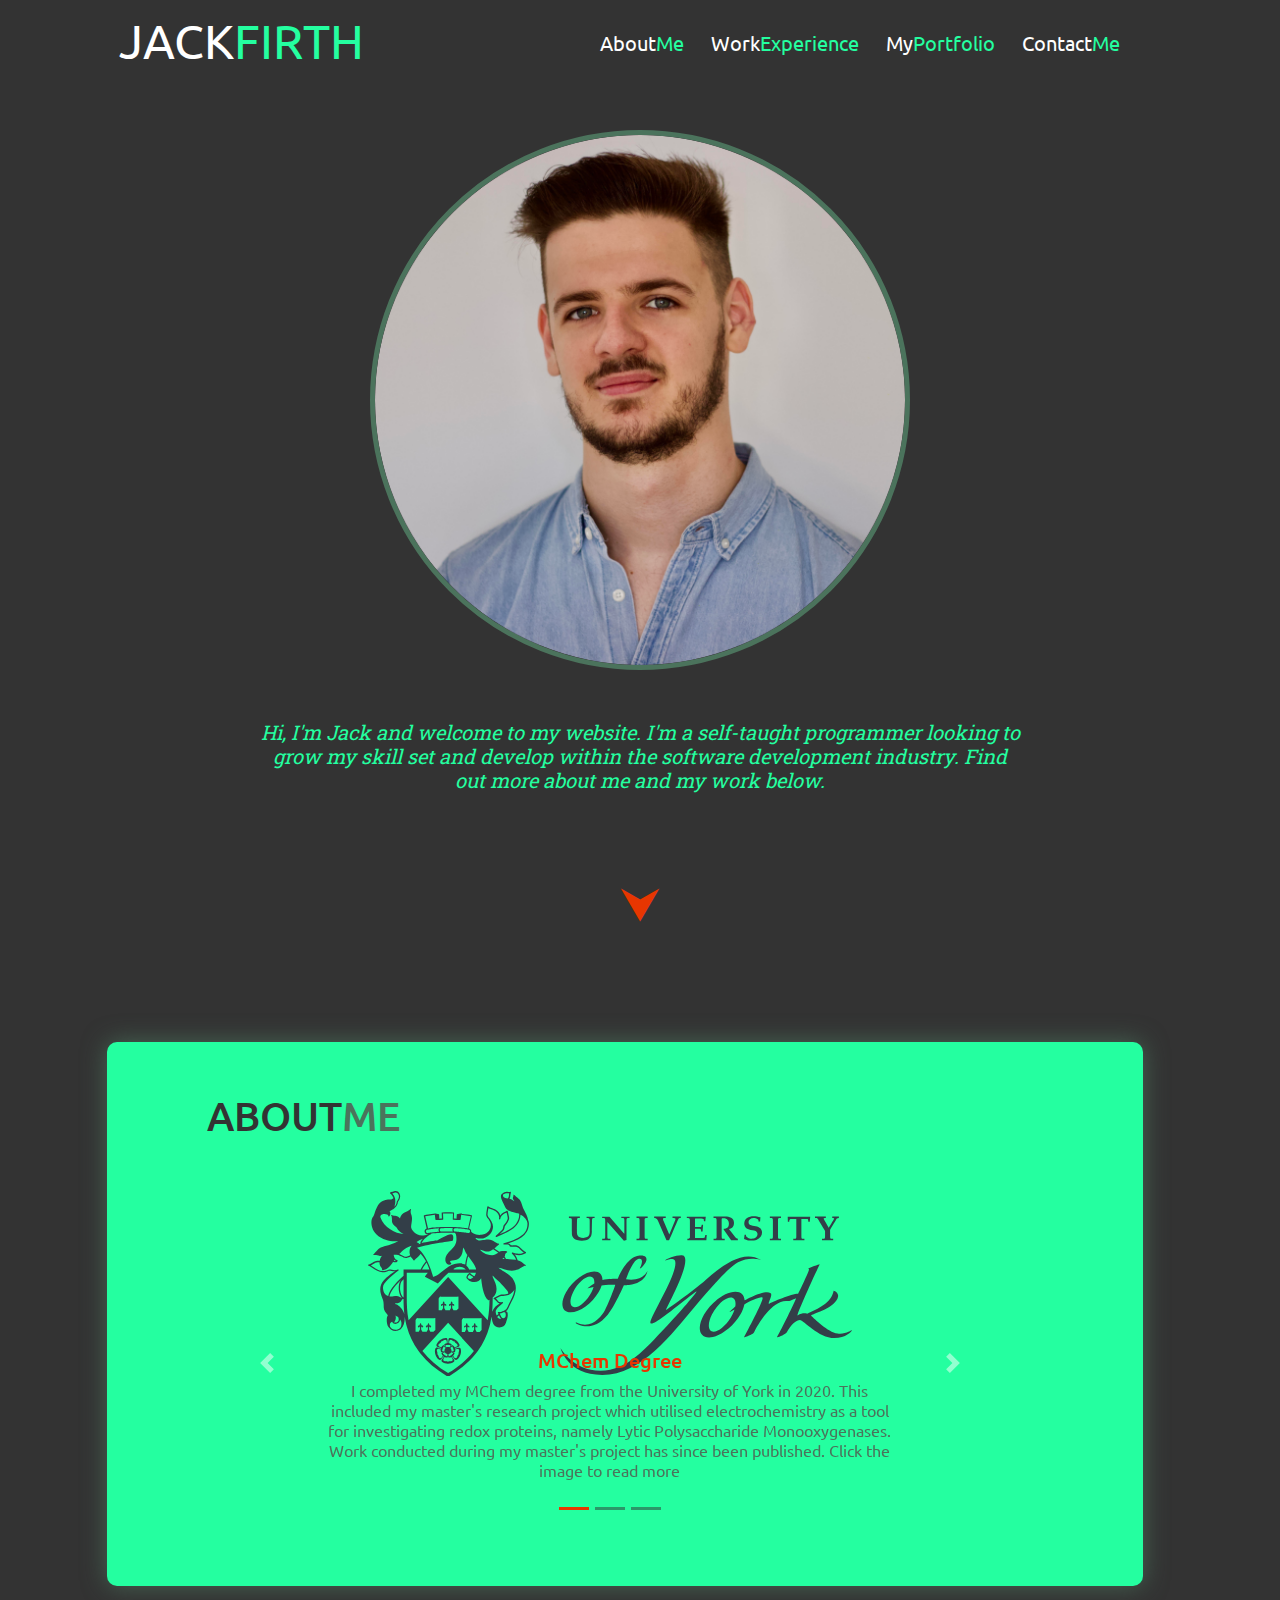
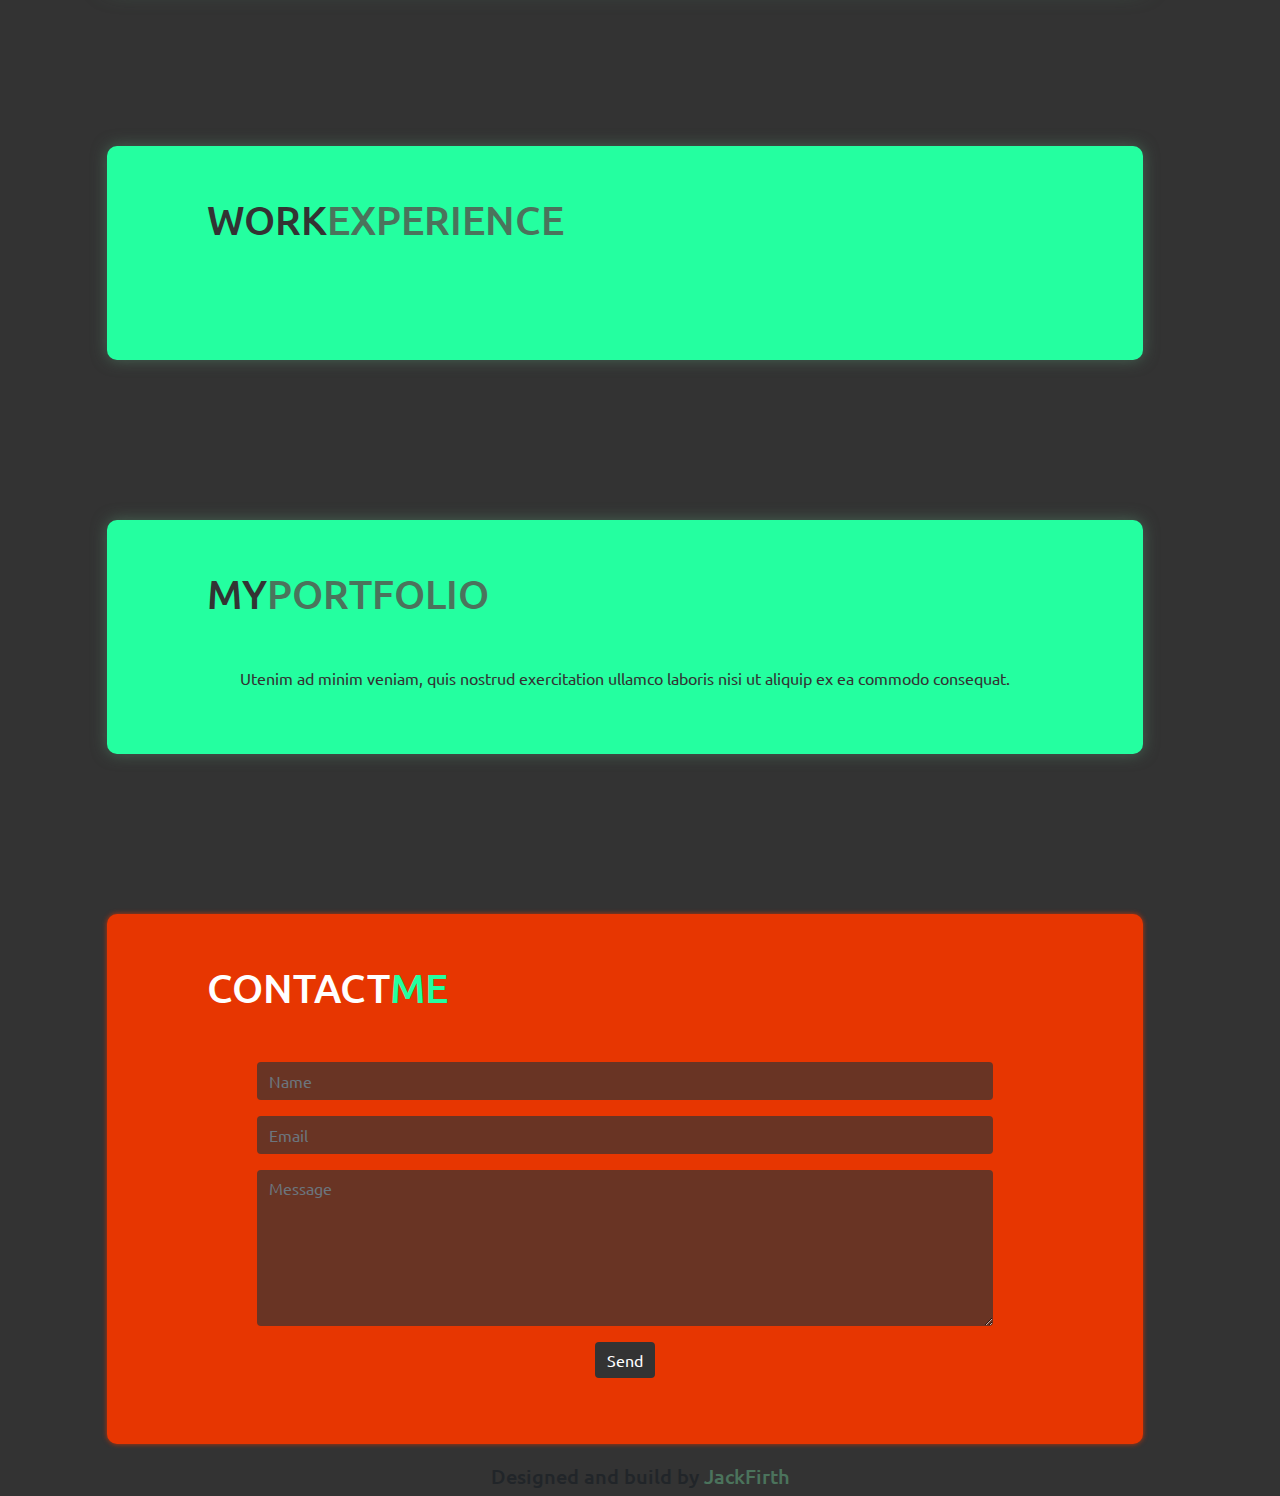
==== docs/index.html @ 5d98633c "php troubleshooting" ====
<!DOCTYPE html>
<html lang="en">
  
  <head>

  <style> 
    html {
      scroll-behavior: smooth;
    }
  </style>
    <meta charset="utf-8" />
    <meta name="viewport" content="width=device-width, initial-scale=1, shrink-to-fit=no" />
    <title>Jack Firth</title>
    <link rel="icon" type="image/png" href="assets/icon-16.png" >
    <link rel="apple-touch-icon" type="image/png" href="assets/icon-16.png" />
    <link rel="stylesheet" href="css/bootstrap-4.5.0-dist/css/bootstrap-grid.min.css" />
    <link rel="stylesheet" href="css/bootstrap-4.5.0-dist/css/bootstrap.min.css" />
    <link rel="stylesheet" href="css/main.css"/>
    <script type="text/javascript" src="js/main.js"></script>
  </head>

  <body>
    <header class="nav-header">
      <nav class=nav-container" id="navigation-bar">
        <div class="row">
          <div class="col-1"></div>
          <div class="col-2">
            <div class="brand">
              Jack<span class="rollover-stay">Firth</span>
            </div>
          </div>
          <div class="col-1"></div>
          <div class="col-7">
            <div class="nav-menu">
              <ul class="nav-menu-list" id=navbar-toggle>
                <li class="nav-item">
                  <a href="#aboutMe-section" class="nav-a"
                    >About<span class="rollover-stay">Me</span></a
                  >
                </li>
                <li class="nav-item">
                  <a href="#workExperience-section" class="nav-a"
                    >Work<span class="rollover-stay">Experience</span></a
                  >
                </li>
                <li class="nav-item">
                  <a href="#portfolio-section" class="nav-a"
                    >My<span class="rollover-stay">Portfolio</span></a
                  >
                </li>
                <li class="nav-item">
                  <a href="#contactMe-section" class="nav-a"
                    >Contact<span class="rollover-stay">Me</span></a
                  >
                </li>
                <li class="dropdownLink">
                  <a onclick="toggleDropDown()" href="#" class="dropdownLink-icon">&#9776;</a>
                </li>
              </ul>
            </div>
          </d>
          <div class="col-1"></div>
        </div>
      </nav>
    </header>

  <section class="welcome-container">          
    <div class="headshot-container">
      <img
        src="assets/Jack Headshot.png"
        alt="Headshot"
        class="headshot-img"
      />
      <p class="welcoming-message">
      Hi, I'm Jack and welcome to my website. I'm a self-taught programmer
      looking to grow my skill set and develop within the software
      development industry. Find out more about me and my work below.
      </p>
      <a href="#aboutMe-section" class="advance-arrow">&#11167</a>
    </div>
  </section>
  
  <section class="aboutMe-container" id="aboutMe-section">
    <div class="row">
      <div class="col-1"></div>
      <div class="col-10">
        <div class="aboutMe-wrapper">
          <h1 class="wrapper-title">About<span class="tealwrapper-title-formatting">Me</span></h1> 
          <div class="row">
            <div class="col-sm-12">
              <div id="aboutMe-carousel" class="carousel slide" data-ride="carousel">
                <ol class="carousel-indicators">
                  <li data-target="#aboutMe-carousel" data-slide-to="0" class="active"></li>
                  <li data-target="#aboutMe-carousel" data-slide-to="1"></li>
                  <li data-target="#aboutMe-carousel" data-slide-to="2"></li>
                </ol>
                <div class="carousel-inner">
                  <div class="carousel-item active">
                    <a href="#MChem-modal" role="button" data-toggle="modal"><img class="d-block w-100" src="assets/UOYLogo.svg" alt="First slide"></a>
                    <div class="carousel-caption">
                      <h5>MChem Degree</h5>
                      <p>I completed my MChem degree from the University of York in 2020. This included my master's research project which utilised electrochemistry as a tool for investigating redox proteins, namely Lytic Polysaccharide Monooxygenases. Work conducted during my master's project has since been published. Click the image to read more</p>
                    </div>
                  </div>
                  <div class="carousel-item">
                    <img class="d-block w-100" src="assets/UOYLogo.svg" alt="Second slide">
                  </div>
                  <div class="carousel-item">
                    <img class="d-block w-100" src="assets/UOYLogo.svg" alt="Third slide">
                  </div>
                </div>
                <a class="carousel-control-prev" href="#aboutMe-carousel" role="button" data-slide="prev">
                  <span class="carousel-control-prev-icon" aria-hidden="true"></span>
                  <span class="sr-only">Previous</span>
                </a>
                <a class="carousel-control-next" href="#aboutMe-carousel" role="button" data-slide="next">
                  <span class="carousel-control-next-icon" aria-hidden="true"></span>
                  <span class="sr-only">Next</span>
                </a>  
              </div>
            </div>
          </div>
        </div>
      </div>   
      <div class="col-1"></div>
    </div>
    
<!-- Modals -->
    <div id="MChem-modal" class="modal fade bd-modal-lg MChem-modal" tabindex="-1" role="dialog" aria-labelledby="MChem-modal-label" aria-hidden="true">
      <div class="modal-dialog modal-lg">
        <div class="modal-content">
          <div class="modal-header">
            <h5 class="modal-title" id="contentLabel">My MChem Degree</h5>
            <button type="button" class="close" data-dismiss="modal" aria-label="Close">
          <span aria-hidden="true">&times;</span>
        </button>
          </div>
          <div class="modal-body">
            <div class="container-fluid">
              <div class="row">
                <div class="col-sm-12">
                  <h1> test </h1>
                </div>
              </div>
            </div>
          </div>
          <div class="modal-footer">
            <button type="button" class="btn btn-secondary" data-dismiss="modal">Close</button>
          </div>
        </div>
      </div>
    </div>
  

  </section>
  
  <section class="workExperience-container" id="workExperience-section">
    <div class="row">
      <div class="col-1"></div>
        <div class="col-10">
          <div class="workExperience-wrapper">
            <h1 class="wrapper-title">Work<span class="tealwrapper-title-formatting">Experience</span></h1>    
            <div class="experience-timeline-wrapper">
              <div class="timeline-wrapper">
                <div class="events">
                  <ol>
                    <li></li>
                  </ol>
                  <span class="timeline" aria-hidden="true"></span>
                </div>
              </div>
              <div class="content-wrapper">

              </div>
            </div>
          </div>
        </div>
      <div class="col-1"></div>
    </div>
  </section>

  <section class="portfolio-container" id="portfolio-section">
    <div class="row">
      <div class="col-1"></div>
        <div class="col-10">
          <div class="portfolio-wrapper">
            <h1 class="wrapper-title">My<span class="tealwrapper-title-formatting">Portfolio</span></h1>    
            <p>Utenim ad minim veniam, quis nostrud exercitation ullamco laboris nisi ut aliquip ex ea commodo consequat.</p>
          </div>
        </div>
      <div class="col-1"></div>
    </div>
  </section>

  <section class="contactMe-container" id="contactMe-section">
    <div class="row">
      <div class="col-1"></div>
        <div class="col-10">
          <div class="contactMe-wrapper">
            <h1 class="wrapper-title">Contact<span class="orangewrapper-title-formatting">Me</span></h1>    
            <form class="contactMe-form" action="contact-form-handler.php" method="POST">
              <div class="form-group">
                <input type="text" class="form-control" name="contactForm-name" id="contactForm-name" placeholder="Name" max-length="100" required>
              </div>
              <div class="form-group">
                <input type="email" class="form-control" name="contactForm-email" id="contactForm-email" placeholder="Email" max-length="150" required>
              </div>
              <div class="form-group">
                <textarea class="form-control" name="contactForm-message" id="contactForm-message" rows="6" placeholder="Message" max-length="6000" required></textarea>
              </div>
              <div class="form-group">
                <button type="submit" name="submit" class="btn btn-primary">Send</button>
              </div>
            </form>
          </>
        </div>
      <div class="col-1"></div>
    </div>
  </section>
  
  <script
    src="https://code.jquery.com/jquery-3.5.1.slim.min.js"
    integrity="sha384-DfXdz2htPH0lsSSs5nCTpuj/zy4C+OGpamoFVy38MVBnE+IbbVYUew+OrCXaRkfj"
    crossorigin="anonymous"
  ></script>
  <script
    src="https://cdn.jsdelivr.net/npm/popper.js@1.16.0/dist/umd/popper.min.js"
    integrity="sha384-Q6E9RHvbIyZFJoft+2mJbHaEWldlvI9IOYy5n3zV9zzTtmI3UksdQRVvoxMfooAo"
    crossorigin="anonymous"
  ></script>
  <script src="css/bootstrap-4.5.0-dist/js/bootstrap.min.js"></script>
</body>

<footer class="main-footer">
  <h5>Designed and build by <a href="#">JackFirth</a></h5>
</footer>

</html>
---- docs/css/main.css ----
@import url("https://fonts.googleapis.com/css2?family=Roboto+Slab&display=swap");
@import url("https://fonts.googleapis.com/css2?family=Ubuntu&display=swap");
body {
  background-color: #333333;
  font-family: "Ubuntu", sans-serif;
  line-height: 1.25; }

footer {
  background-color: #333333; }

.row {
  display: flex;
  width: 100%;
  flex-wrap: wrap;
  align-items: center; }

.row::after {
  display: table;
  clear: both; }

.col-1 {
  width: 8.33%; }

.col-2 {
  width: 16.66%; }

.col-3 {
  width: 25%; }

.col-4 {
  width: 33.33%; }

.col-5 {
  width: 41.66%; }

.col-6 {
  width: 50%; }

.col-7 {
  width: 58.33%; }

.col-8 {
  width: 66.66%; }

.col-9 {
  width: 75%; }

.col-10 {
  width: 83.33%; }

.col-11 {
  width: 91.66%; }

.col-12 {
  width: 100%; }

* {
  box-sizing: border-box; }

.nav-container {
  padding-top: 15px;
  padding-left: 15px;
  padding-right: 15px;
  margin-left: auto;
  margin-right: auto;
  display: block; }

.welcome-container {
  max-height: 100%;
  max-width: 100%;
  display: flex;
  justify-content: center;
  padding: 50px 0;
  background-color: #333333;
  color: #24ffa0; }
  .welcome-container .headshot-container {
    padding-top: 10px;
    text-align: center;
    width: 90%;
    max-width: 760px; }
    .welcome-container .headshot-container .welcoming-container {
      max-width: 760px; }

.aboutMe-container {
  margin-top: 20px;
  padding-top: 40px; }

.workExperience-container {
  margin-top: 20px;
  padding-top: 40px; }

.portfolio-container {
  margin-top: 20px;
  padding-top: 40px; }

.contactMe-container {
  margin-top: 20px;
  padding-top: 40px; }

.tealwrapper-title-formatting {
  color: #4b735c; }

.orangewrapper-title-formatting {
  color: #24ffa0; }

h1.wrapper-title {
  text-transform: uppercase;
  text-align: left;
  margin-bottom: 50px;
  max-width: 50%; }

.aboutMe-wrapper {
  background-color: #24ffa0;
  color: #333333;
  border-radius: 10px;
  box-shadow: rgba(75, 115, 92, 0.8) 0 0 25px;
  padding: 50px 100px;
  display: flex;
  flex-direction: column;
  text-align: center; }

.workExperience-wrapper {
  background-color: #24ffa0;
  color: #333333;
  border-radius: 10px;
  box-shadow: rgba(75, 115, 92, 0.8) 0 0 15px;
  margin-top: 100px;
  padding: 50px 100px;
  display: flex;
  flex-direction: column;
  text-align: center; }

.portfolio-wrapper {
  background-color: #24ffa0;
  color: #333333;
  border-radius: 10px;
  box-shadow: rgba(75, 115, 92, 0.8) 0 0 15px;
  margin-top: 100px;
  padding: 50px 100px;
  display: flex;
  flex-direction: column;
  text-align: center; }

.contactMe-wrapper {
  background-color: #e73601;
  color: #ffffff;
  border-radius: 10px;
  box-shadow: rgba(231, 54, 1, 0.8) 0 0 5px;
  margin-top: 100px;
  padding: 50px 100px;
  display: flex;
  flex-direction: column;
  text-align: center; }

.nav-header {
  padding: 10px 15px 0;
  background-color: #333333;
  width: 100%; }
  .nav-header .container {
    padding: none;
    margin-left: auto;
    margin-right: auto; }

.brand {
  float: left;
  color: #ffffff;
  font-size: 3rem;
  text-transform: uppercase;
  font: "Ubuntu", sans-serif; }
  .brand .rollover-stay {
    color: #24ffa0; }

.nav-menu {
  float: right;
  margin: 5px 0 0; }
  .nav-menu .nav-menu-list {
    font-size: 1.25rem;
    font: 1rem;
    margin: 0;
    padding: 0;
    list-style: none; }
    .nav-menu .nav-menu-list .nav-item {
      display: inline-block;
      margin: 0;
      vertical-align: top; }
      .nav-menu .nav-menu-list .nav-item .nav-a {
        display: block;
        padding: 5px 10px;
        text-decoration: none;
        color: #ffffff;
        border: 1px solid transparent; }
        .nav-menu .nav-menu-list .nav-item .nav-a:hover {
          color: #e73601; }
        @media screen and (max-width: 1168px) {
          .nav-menu .nav-menu-list .nav-item .nav-a {
            display: none; } }
      .nav-menu .nav-menu-list .nav-item .rollover-stay {
        color: #24ffa0; }
    .nav-menu .nav-menu-list .dropdownLink {
      display: none;
      text-decoration: none; }
      @media screen and (max-width: 1168px) {
        .nav-menu .nav-menu-list .dropdownLink {
          display: inline-block;
          font-size: 2rem;
          text-decoration: none; }
          .nav-menu .nav-menu-list .dropdownLink a {
            color: #ffffff; }
            .nav-menu .nav-menu-list .dropdownLink a:hover {
              color: #e73601;
              text-decoration: none; } }

.headshot-img {
  border-radius: 50%;
  border: 5px solid #4b735c;
  max-width: 540px;
  width: 90%;
  margin-bottom: 50px; }
  .headshot-img:hover {
    border: 5px solid #e73601; }

.welcoming-message {
  font-family: "Roboto Slab", serif;
  font-size: 1.25rem;
  font-style: italic;
  line-height: 1.5rem;
  margin-bottom: 5rem; }
  .welcoming-message:hover {
    transition: 0.5s, ease-in-out; }

.advance-arrow {
  color: #e73601;
  font-size: 3rem;
  text-decoration: none; }
  .advance-arrow:hover {
    color: #24ffa0;
    text-decoration: none; }

.aboutMe-carousel {
  margin: 50px; }

.w-100 {
  width: 60% !important;
  display: inline-block !important;
  padding-bottom: 10rem; }

.carousel-caption {
  color: #4b735c; }
  .carousel-caption h5 {
    color: #e73601; }

.carousel-indicators li {
  background-color: #333333; }
.carousel-indicators .active {
  background-color: #e73601; }

.modal-content {
  background-color: rgba(36, 255, 160, 0.9); }

.modal-header {
  border-bottom: 1px solid #4b735c; }

.modal-footer {
  border-top: 1px solid #4b735c; }

.btn-secondary {
  background-color: #333333; }
  .btn-secondary:hover {
    color: #e73601; }

.btn {
  transition: none; }
  .btn:hover {
    transition: none; }

.timeline-wrapper .events {
  width: 2160px;
  transform: translateX(-20px); }

.timeline {
  position: absolute;
  height: 10%;
  width: 70%;
  background-color: #4b735c;
  left: 0;
  top: 0;
  z-index: 1;
  transform: scaleX(0.95489); }

ol {
  list-style: none; }

.contactMe-form {
  padding: 0 50px; }
  .contactMe-form .form-group {
    border-radius: 5px; }
    .contactMe-form .form-group .form-control {
      background-color: rgba(51, 51, 51, 0.7);
      color: #ffffff;
      border: none;
      font-family: "Ubuntu", sans-serif; }

.btn-primary {
  background-color: #333333;
  color: #ffffff;
  border: none; }
  .btn-primary:hover {
    color: #e73601;
    background-color: #333333; }

.main-footer {
  margin-top: 20px;
  text-align: center; }
  .main-footer a {
    text-decoration: none;
    color: #4b735c; }

/*# sourceMappingURL=main.css.map */
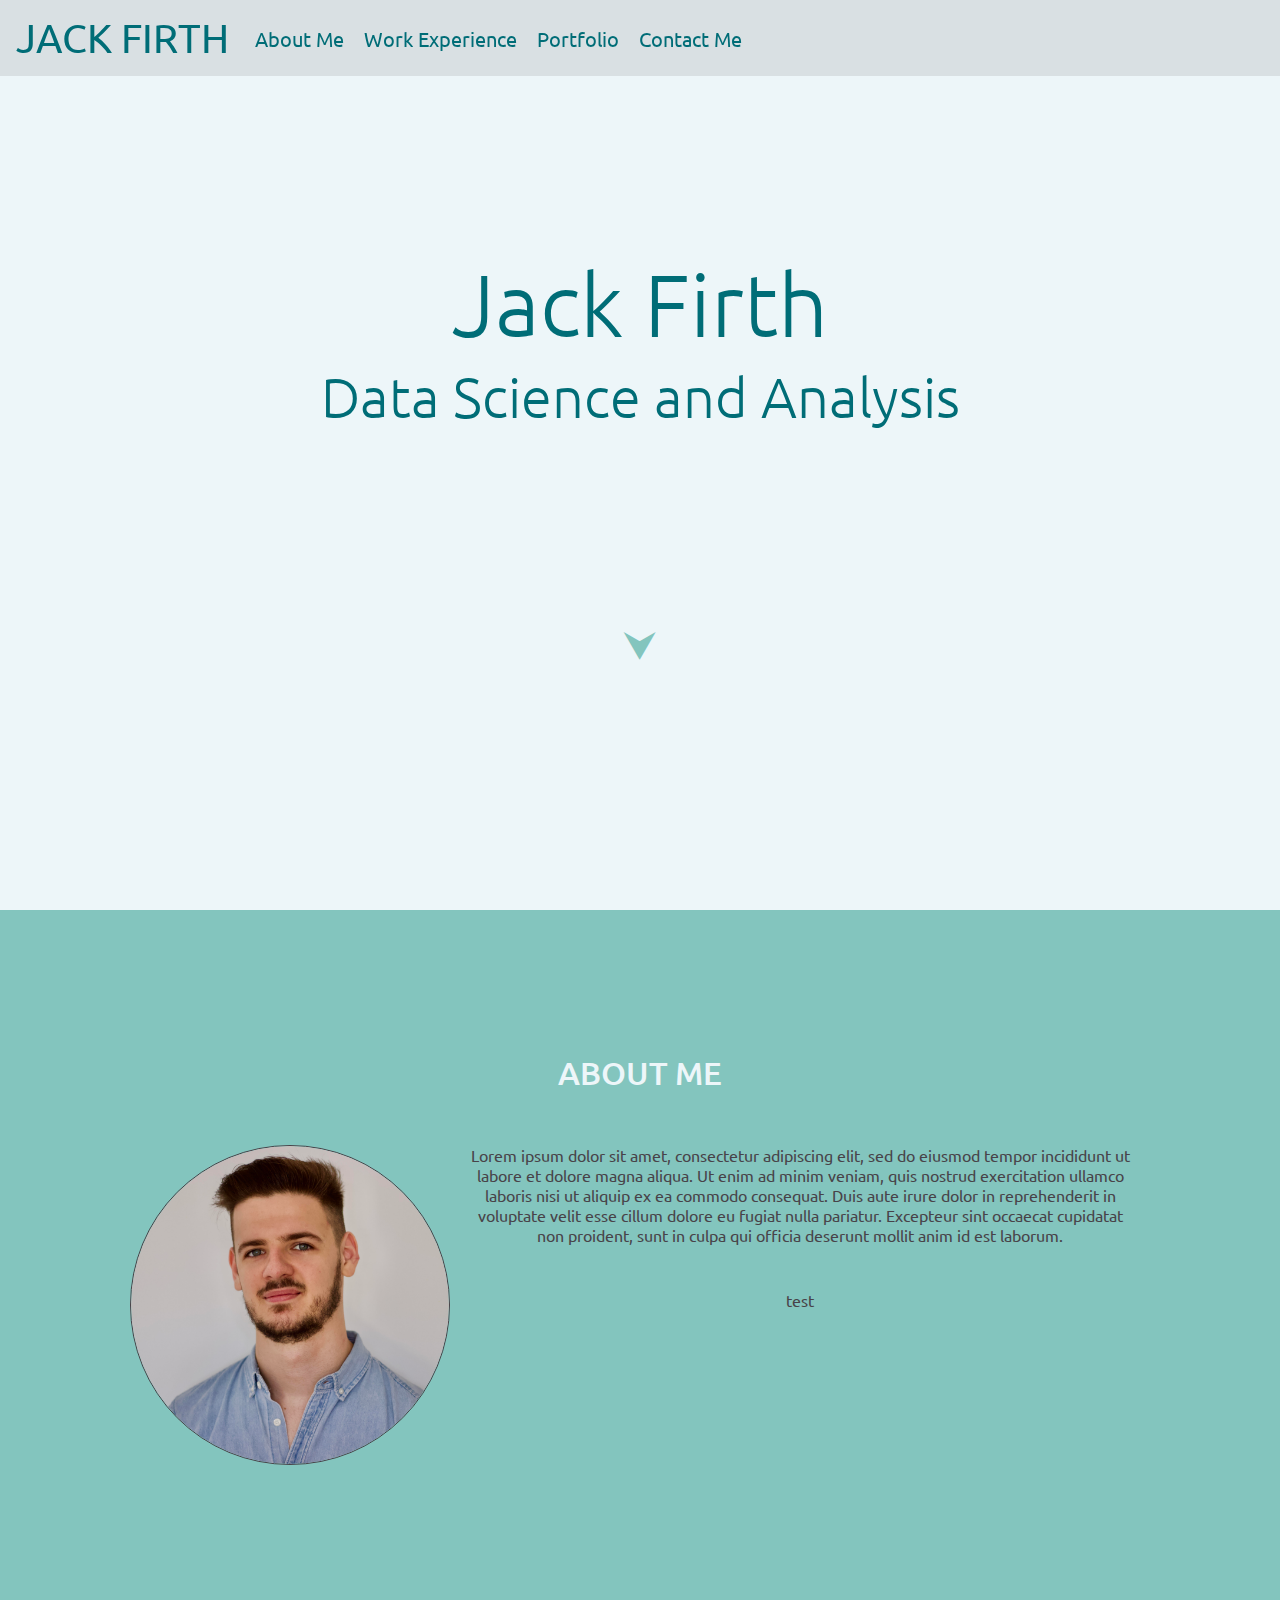
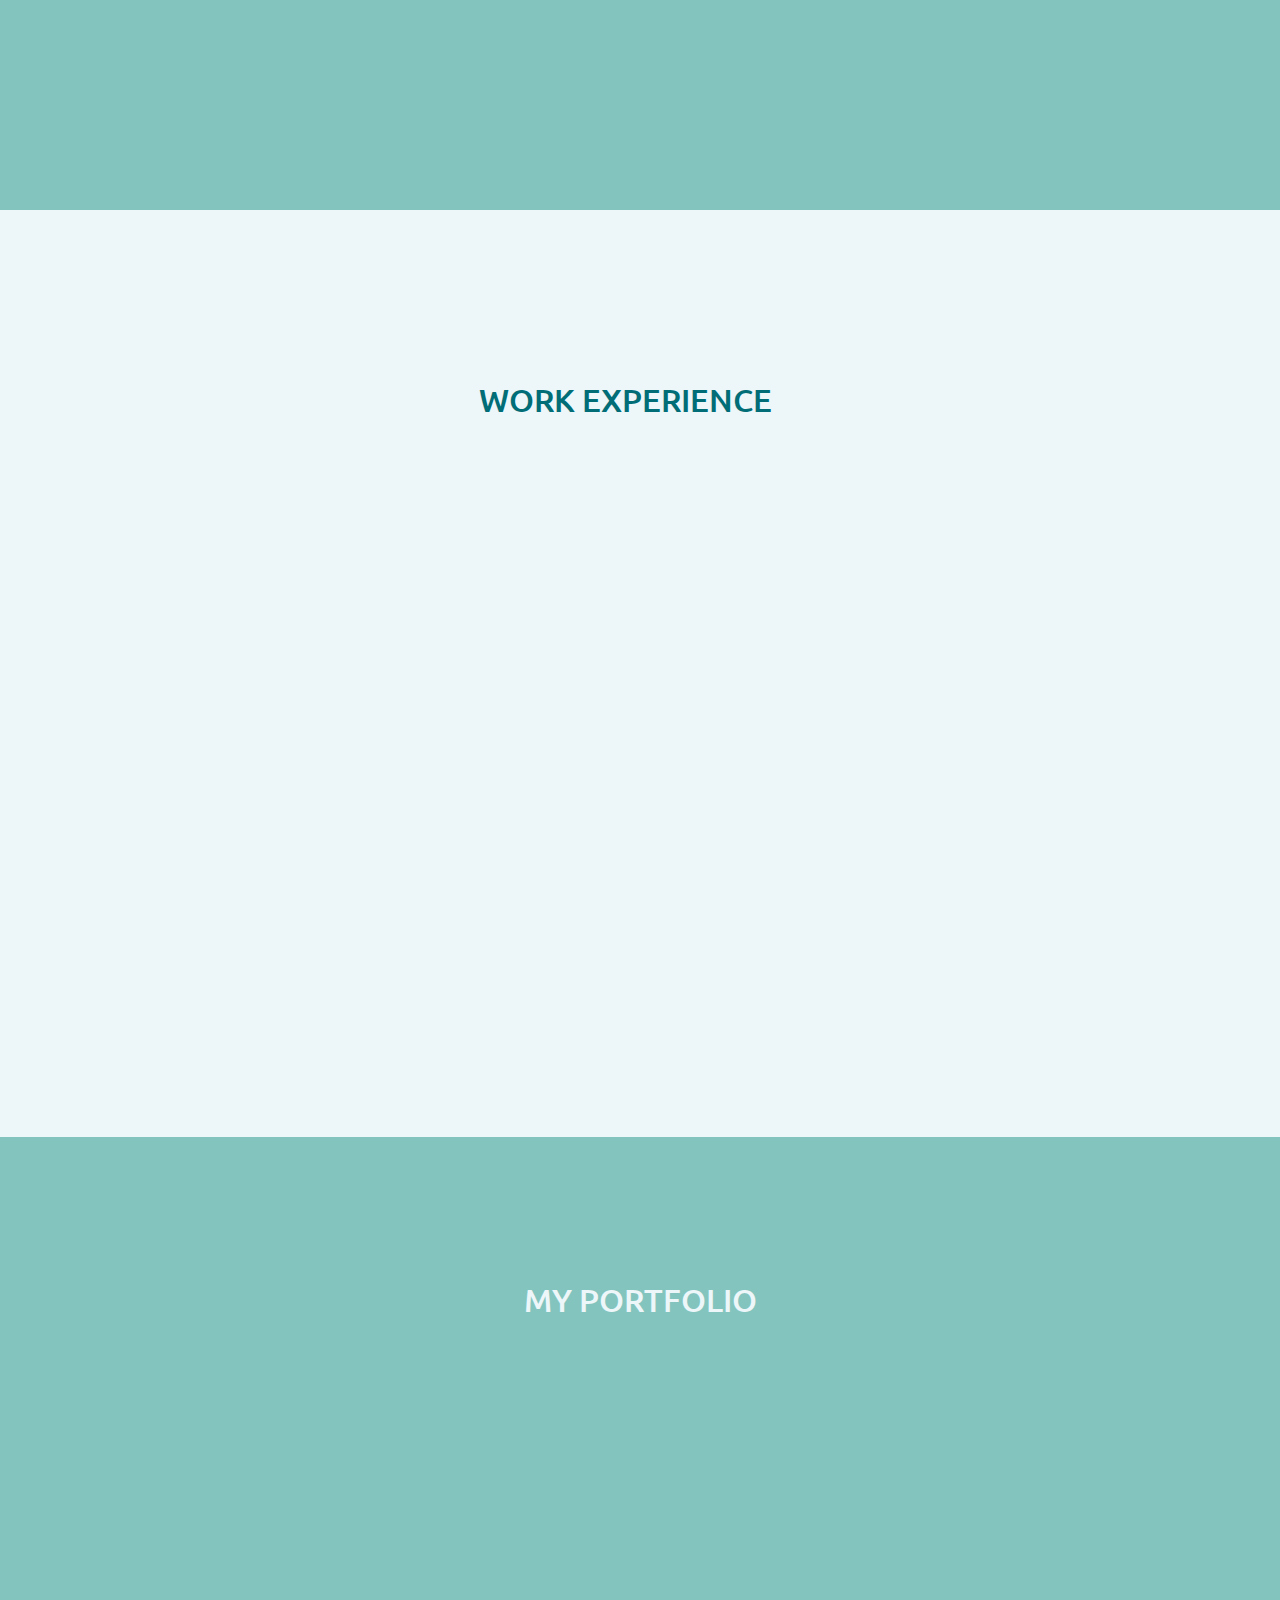
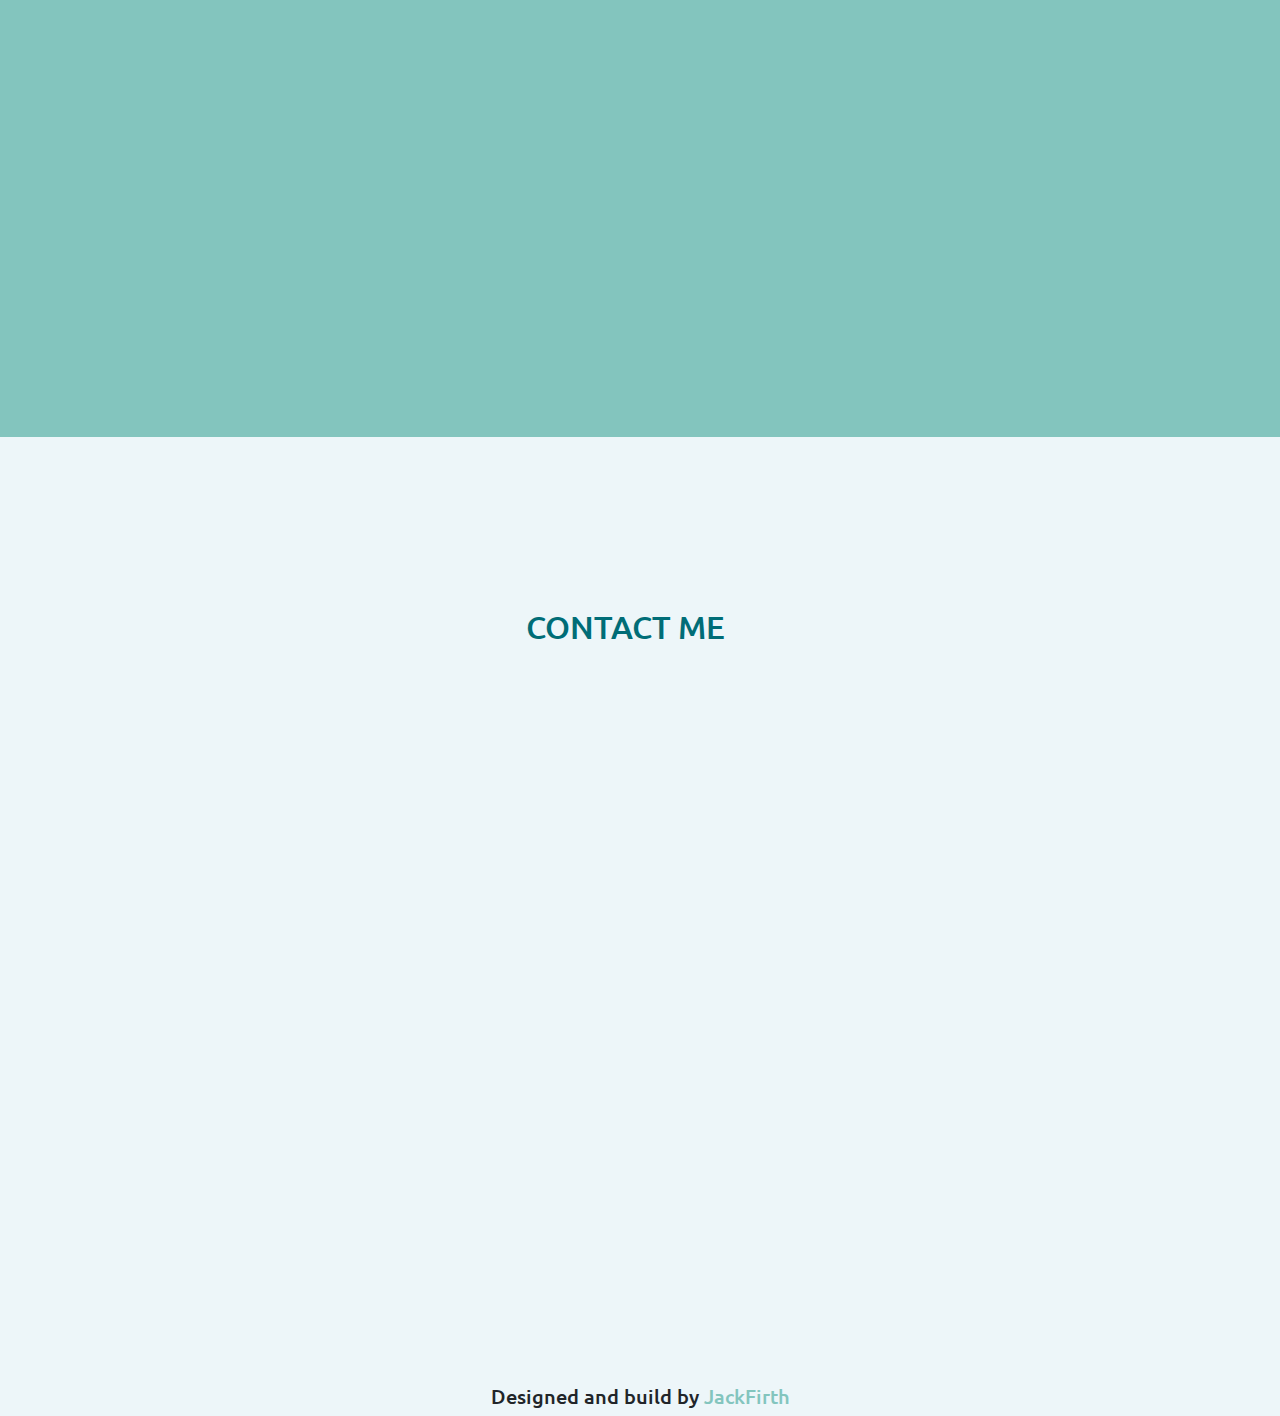
==== commit e1fe8999: "refactoring" ====
--- a/docs/index.html
+++ b/docs/index.html
@@ -1,233 +1,180 @@
 <!DOCTYPE html>
 <html lang="en">
-  
-  <head>
 
-  <style> 
+<head>
+
+  <style>
     html {
       scroll-behavior: smooth;
     }
   </style>
-    <meta charset="utf-8" />
-    <meta name="viewport" content="width=device-width, initial-scale=1, shrink-to-fit=no" />
-    <title>Jack Firth</title>
-    <link rel="icon" type="image/png" href="assets/icon-16.png" >
-    <link rel="apple-touch-icon" type="image/png" href="assets/icon-16.png" />
-    <link rel="stylesheet" href="css/bootstrap-4.5.0-dist/css/bootstrap-grid.min.css" />
-    <link rel="stylesheet" href="css/bootstrap-4.5.0-dist/css/bootstrap.min.css" />
-    <link rel="stylesheet" href="css/main.css"/>
-    <script type="text/javascript" src="js/main.js"></script>
-  </head>
+  <meta charset="utf-8" />
+  <meta name="viewport" content="width=device-width, initial-scale=1, shrink-to-fit=no" />
+  <title>Jack Firth</title>
+  <link rel="icon" type="image/png" href="assets/icon-16.png">
+  <link rel="apple-touch-icon" type="image/png" href="assets/icon-16.png" />
+  <link rel="stylesheet" href="css/bootstrap-4.5.0-dist/css/bootstrap-grid.min.css" />
+  <link rel="stylesheet" href="css/bootstrap-4.5.0-dist/css/bootstrap.min.css" />
+  <link rel="stylesheet" href="sass/main.css" />
+  <script type="text/javascript" src="js/main.js"></script>
+</head>
 
-  <body>
-    <header class="nav-header">
-      <nav class=nav-container" id="navigation-bar">
-        <div class="row">
-          <div class="col-1"></div>
-          <div class="col-2">
-            <div class="brand">
-              Jack<span class="rollover-stay">Firth</span>
+<body>
+  <header class="nav-header">
+    <nav class="navbar fixed-top navbar-expand-lg navbar-light">
+      <a class="navbar-brand" href="#">Jack Firth</a>
+      <button class="navbar-toggler" type="button" data-toggle="collapse" data-target="#navbarNavAltMarkup"
+        aria-controls="navbarNavAltMarkup" aria-expanded="false" aria-label="Toggle navigation">
+        <span class="navbar-toggler-icon"></span>
+      </button>
+      <div class="collapse navbar-collapse" id="navbarNavAltMarkup">
+        <div class="nav-cont">
+          <div class="navbar-nav">
+            <a class="nav-link" href="#aboutMe-section">About Me</a>
+            <a class="nav-link" href="#workExperience-section">Work Experience</a>
+            <a class="nav-link" href="#portfolio-section">Portfolio</a>
+            <a class="nav-link" href="#contactMe-section">Contact Me</a>
+          </div>
+        </div>
+      </div>
+    </nav>
+  </header>
+  <div class="container-fluid">
+    <section class="container welcome-container">
+      <h1 class="display-2">Jack Firth</h1>
+      <h2 class="display-4">Data Science and Analysis</h2>
+      <a href="#aboutMe-section" class="advance-arrow">&#11167</a>
+    </section>
+  </div>
+  <div class="bluesection">
+    <section class="container container-fluid blue-section-container" id="aboutMe-section">
+      <div class="row">
+        <div class="col-12">
+          <div class="blue-section-wrapper">
+            <div class="row">
+              <div class="col-12">
+                <div class="title-wrapper">
+                  <h1 class="wrapper-title">About Me</h1>
+                </div>
+              </div>
             </div>
-          </div>
-          <div class="col-1"></div>
-          <div class="col-7">
-            <div class="nav-menu">
-              <ul class="nav-menu-list" id=navbar-toggle>
-                <li class="nav-item">
-                  <a href="#aboutMe-section" class="nav-a"
-                    >About<span class="rollover-stay">Me</span></a
-                  >
-                </li>
-                <li class="nav-item">
-                  <a href="#workExperience-section" class="nav-a"
-                    >Work<span class="rollover-stay">Experience</span></a
-                  >
-                </li>
-                <li class="nav-item">
-                  <a href="#portfolio-section" class="nav-a"
-                    >My<span class="rollover-stay">Portfolio</span></a
-                  >
-                </li>
-                <li class="nav-item">
-                  <a href="#contactMe-section" class="nav-a"
-                    >Contact<span class="rollover-stay">Me</span></a
-                  >
-                </li>
-                <li class="dropdownLink">
-                  <a onclick="toggleDropDown()" href="#" class="dropdownLink-icon">&#9776;</a>
-                </li>
-              </ul>
-            </div>
-          </d>
-          <div class="col-1"></div>
-        </div>
-      </nav>
-    </header>
+            <div class="row">
+              <div class="col-sm">
+                <div class="about-me-wrapper about-me">
+                  <div class="col-lg-4">
+                    <img src="assets/Jack Headshot.png" class="img-fluid headshot" alt="Jack Firth">
+                  </div>
 
-  <section class="welcome-container">          
-    <div class="headshot-container">
-      <img
-        src="assets/Jack Headshot.png"
-        alt="Headshot"
-        class="headshot-img"
-      />
-      <p class="welcoming-message">
-      Hi, I'm Jack and welcome to my website. I'm a self-taught programmer
-      looking to grow my skill set and develop within the software
-      development industry. Find out more about me and my work below.
-      </p>
-      <a href="#aboutMe-section" class="advance-arrow">&#11167</a>
-    </div>
-  </section>
-  
-  <section class="aboutMe-container" id="aboutMe-section">
-    <div class="row">
-      <div class="col-1"></div>
-      <div class="col-10">
-        <div class="aboutMe-wrapper">
-          <h1 class="wrapper-title">About<span class="tealwrapper-title-formatting">Me</span></h1> 
-          <div class="row">
-            <div class="col-sm-12">
-              <div id="aboutMe-carousel" class="carousel slide" data-ride="carousel">
-                <ol class="carousel-indicators">
-                  <li data-target="#aboutMe-carousel" data-slide-to="0" class="active"></li>
-                  <li data-target="#aboutMe-carousel" data-slide-to="1"></li>
-                  <li data-target="#aboutMe-carousel" data-slide-to="2"></li>
-                </ol>
-                <div class="carousel-inner">
-                  <div class="carousel-item active">
-                    <a href="#MChem-modal" role="button" data-toggle="modal"><img class="d-block w-100" src="assets/UOYLogo.svg" alt="First slide"></a>
-                    <div class="carousel-caption">
-                      <h5>MChem Degree</h5>
-                      <p>I completed my MChem degree from the University of York in 2020. This included my master's research project which utilised electrochemistry as a tool for investigating redox proteins, namely Lytic Polysaccharide Monooxygenases. Work conducted during my master's project has since been published. Click the image to read more</p>
+                  <div class="col-lg-8" id="about">
+                    <div class="row">
+                      <div class="about-me">
+                        <span class="text-center ">
+                          Lorem ipsum dolor sit amet, consectetur adipiscing elit, sed
+                          do eiusmod tempor incididunt ut labore et dolore magna aliqua.
+                          Ut enim ad minim veniam, quis nostrud exercitation ullamco
+                          laboris nisi ut aliquip ex ea commodo consequat. Duis aute
+                          irure dolor in reprehenderit in voluptate velit esse cillum
+                          dolore eu fugiat nulla pariatur. Excepteur sint occaecat
+                          cupidatat non proident, sunt in culpa qui officia deserunt
+                          mollit anim id est laborum.
+                        </span>
+                      </div>
+                    </div>
+                    <div class="row">
+                      <div class="col-12">
+                        <div class="socials-wrapper">
+                          test
+                        </div>
+                      </div>
                     </div>
                   </div>
-                  <div class="carousel-item">
-                    <img class="d-block w-100" src="assets/UOYLogo.svg" alt="Second slide">
-                  </div>
-                  <div class="carousel-item">
-                    <img class="d-block w-100" src="assets/UOYLogo.svg" alt="Third slide">
-                  </div>
                 </div>
-                <a class="carousel-control-prev" href="#aboutMe-carousel" role="button" data-slide="prev">
-                  <span class="carousel-control-prev-icon" aria-hidden="true"></span>
-                  <span class="sr-only">Previous</span>
-                </a>
-                <a class="carousel-control-next" href="#aboutMe-carousel" role="button" data-slide="next">
-                  <span class="carousel-control-next-icon" aria-hidden="true"></span>
-                  <span class="sr-only">Next</span>
-                </a>  
               </div>
             </div>
           </div>
         </div>
-      </div>   
-      <div class="col-1"></div>
-    </div>
-    
-<!-- Modals -->
-    <div id="MChem-modal" class="modal fade bd-modal-lg MChem-modal" tabindex="-1" role="dialog" aria-labelledby="MChem-modal-label" aria-hidden="true">
-      <div class="modal-dialog modal-lg">
-        <div class="modal-content">
-          <div class="modal-header">
-            <h5 class="modal-title" id="contentLabel">My MChem Degree</h5>
-            <button type="button" class="close" data-dismiss="modal" aria-label="Close">
-          <span aria-hidden="true">&times;</span>
-        </button>
-          </div>
-          <div class="modal-body">
-            <div class="container-fluid">
-              <div class="row">
-                <div class="col-sm-12">
-                  <h1> test </h1>
+      </div>
+    </section>
+  </div>
+
+  <div class="lightsection">
+    <section class="container light-section-container" id="workExperience-section">
+      <div class="row">
+
+        <div class="col-12">
+          <div class="light-section-wrapper">
+            <div class="row">
+              <div class="col-12">
+                <div class="title-wrapper">
+                  <h1 class="wrapper-title">Work Experience</h1>
                 </div>
               </div>
             </div>
-          </div>
-          <div class="modal-footer">
-            <button type="button" class="btn btn-secondary" data-dismiss="modal">Close</button>
-          </div>
-        </div>
-      </div>
-    </div>
-  
-
-  </section>
-  
-  <section class="workExperience-container" id="workExperience-section">
-    <div class="row">
-      <div class="col-1"></div>
-        <div class="col-10">
-          <div class="workExperience-wrapper">
-            <h1 class="wrapper-title">Work<span class="tealwrapper-title-formatting">Experience</span></h1>    
-            <div class="experience-timeline-wrapper">
-              <div class="timeline-wrapper">
-                <div class="events">
-                  <ol>
-                    <li></li>
-                  </ol>
-                  <span class="timeline" aria-hidden="true"></span>
-                </div>
-              </div>
-              <div class="content-wrapper">
-
+            <div class="row">
+              <div class="col-sm-12">
               </div>
             </div>
           </div>
         </div>
-      <div class="col-1"></div>
-    </div>
-  </section>
 
-  <section class="portfolio-container" id="portfolio-section">
-    <div class="row">
-      <div class="col-1"></div>
-        <div class="col-10">
-          <div class="portfolio-wrapper">
-            <h1 class="wrapper-title">My<span class="tealwrapper-title-formatting">Portfolio</span></h1>    
-            <p>Utenim ad minim veniam, quis nostrud exercitation ullamco laboris nisi ut aliquip ex ea commodo consequat.</p>
+      </div>
+    </section>
+  </div>
+
+  <div class="bluesection">
+    <section class="container blue-section-container" id="portfolio-section">
+      <div class="row">
+
+        <div class="col-12">
+          <div class="blue-section-wrapper">
+            <div class="row">
+              <div class="col-12">
+                <div class="title-wrapper">
+                  <h1 class="wrapper-title">My Portfolio</h1>
+                </div>
+              </div>
+            </div>
+            <div class="row">
+              <div class="col-sm-12">
+              </div>
+            </div>
           </div>
         </div>
-      <div class="col-1"></div>
-    </div>
+
+      </div>
+    </section>
+  </div>
+
+  <div class="lightsection">
+    <section class="container light-section-container" id="contactMe-section">
+      <div class="row">
+
+        <div class="col-12">
+          <div class="light-section-wrapper">
+            <div class="row">
+              <div class="col-12">
+                <div class="title-wrapper">
+                  <h1 class="wrapper-title">Contact Me</h1>
+                </div>
+              </div>
+            </div>
+            <div class="row">
+              <div class="col-sm-12">
+              </div>
+            </div>
+          </div>
+        </div>
+      </div>
+
+  </div>
   </section>
-
-  <section class="contactMe-container" id="contactMe-section">
-    <div class="row">
-      <div class="col-1"></div>
-        <div class="col-10">
-          <div class="contactMe-wrapper">
-            <h1 class="wrapper-title">Contact<span class="orangewrapper-title-formatting">Me</span></h1>    
-            <form class="contactMe-form" action="contact-form-handler.php" method="POST">
-              <div class="form-group">
-                <input type="text" class="form-control" name="contactForm-name" id="contactForm-name" placeholder="Name" max-length="100" required>
-              </div>
-              <div class="form-group">
-                <input type="email" class="form-control" name="contactForm-email" id="contactForm-email" placeholder="Email" max-length="150" required>
-              </div>
-              <div class="form-group">
-                <textarea class="form-control" name="contactForm-message" id="contactForm-message" rows="6" placeholder="Message" max-length="6000" required></textarea>
-              </div>
-              <div class="form-group">
-                <button type="submit" name="submit" class="btn btn-primary">Send</button>
-              </div>
-            </form>
-          </>
-        </div>
-      <div class="col-1"></div>
-    </div>
-  </section>
-  
-  <script
-    src="https://code.jquery.com/jquery-3.5.1.slim.min.js"
+  </div>
+  <script src="https://code.jquery.com/jquery-3.5.1.slim.min.js"
     integrity="sha384-DfXdz2htPH0lsSSs5nCTpuj/zy4C+OGpamoFVy38MVBnE+IbbVYUew+OrCXaRkfj"
-    crossorigin="anonymous"
-  ></script>
-  <script
-    src="https://cdn.jsdelivr.net/npm/popper.js@1.16.0/dist/umd/popper.min.js"
+    crossorigin="anonymous"></script>
+  <script src="https://cdn.jsdelivr.net/npm/popper.js@1.16.0/dist/umd/popper.min.js"
     integrity="sha384-Q6E9RHvbIyZFJoft+2mJbHaEWldlvI9IOYy5n3zV9zzTtmI3UksdQRVvoxMfooAo"
-    crossorigin="anonymous"
-  ></script>
+    crossorigin="anonymous"></script>
   <script src="css/bootstrap-4.5.0-dist/js/bootstrap.min.js"></script>
 </body>
 
@@ -235,4 +182,4 @@
   <h5>Designed and build by <a href="#">JackFirth</a></h5>
 </footer>
 
-</html>
+</html>--- a/docs/sass/main.css
+++ b/docs/sass/main.css
@@ -0,0 +1,293 @@
+@import url("https://fonts.googleapis.com/css2?family=Roboto+Slab&display=swap");
+@import url("https://fonts.googleapis.com/css2?family=Ubuntu&display=swap");
+body {
+  background-color: #edf6f9;
+  font-family: "Ubuntu", sans-serif;
+  line-height: 1.25;
+  display: flex;
+  flex-direction: column;
+  width: 100%;
+}
+
+footer {
+  background-color: #edf6f9;
+}
+
+.row {
+  display: flex;
+  width: 100%;
+  flex-wrap: wrap;
+  align-items: center;
+}
+
+.row::after {
+  display: table;
+  clear: both;
+}
+
+.col-1 {
+  width: 8.33%;
+}
+
+.col-2 {
+  width: 16.66%;
+}
+
+.col-3 {
+  width: 25%;
+}
+
+.col-4 {
+  width: 33.33%;
+}
+
+.col-5 {
+  width: 41.66%;
+}
+
+.col-6 {
+  width: 50%;
+}
+
+.col-7 {
+  width: 58.33%;
+}
+
+.col-8 {
+  width: 66.66%;
+}
+
+.col-9 {
+  width: 75%;
+}
+
+.col-10 {
+  width: 83.33%;
+}
+
+.col-11 {
+  width: 91.66%;
+}
+
+.col-12 {
+  width: 100%;
+}
+
+* {
+  box-sizing: border-box;
+}
+
+.container {
+  display: flex;
+  flex-direction: column;
+  justify-content: center;
+  align-items: center;
+  vertical-align: baseline;
+  width: 100%;
+  height: 100vh;
+  background-color: #edf6f9;
+  color: #006D77;
+  text-align: center;
+}
+
+.blue-section-container {
+  height: 100vh;
+  width: 100%;
+  align-content: center;
+  background-color: #83c5be;
+}
+
+.light-section-container {
+  margin-top: 3vh;
+  height: 100vh;
+  width: 100%;
+  align-content: center;
+  background-color: #edf6f9;
+}
+
+h1.wrapper-title {
+  display: inline-block;
+  text-transform: uppercase;
+  text-align: center;
+  max-width: 75vw;
+  font-size: 2rem;
+}
+
+.bluesection {
+  background-color: #83c5be;
+}
+
+.lightsection {
+  backdrop-color: #edf6f9;
+}
+
+.blue-section-wrapper {
+  background-color: #83c5be;
+  color: #edf6f9;
+  padding: 5% 0;
+  width: 100%;
+  height: 80vh;
+  display: flex;
+  flex-direction: column;
+  text-align: center;
+  align-items: center;
+}
+
+.light-section-wrapper {
+  background-color: #edf6f9;
+  color: #006D77;
+  padding: 5% 10%;
+  width: 100%;
+  height: 80vh;
+  display: flex;
+  flex-direction: column;
+  text-align: center;
+}
+
+.about-me-wrapper {
+  display: flex;
+  flex-wrap: wrap;
+  margin-top: 5vh;
+  justify-content: space-between;
+}
+
+.socials-wrapper {
+  margin-top: 5vh;
+}
+
+.nav-header {
+  padding: 10px 15px 0;
+  background-color: #edf6f9;
+  width: 100%;
+}
+.nav-header .container {
+  padding: none;
+  margin-left: auto;
+  margin-right: auto;
+}
+
+.navbar-brand {
+  float: left;
+  color: #006D77 !important;
+  font-size: 2.5rem;
+  text-transform: uppercase;
+  font: "Ubuntu", sans-serif;
+}
+.navbar-brand:hover {
+  color: #e73601 !important;
+}
+
+.navbar {
+  background-color: rgba(72, 67, 73, 0.1215686275);
+}
+.navbar .navbar-nav {
+  font-size: 1.25rem;
+  font: 1rem;
+}
+.navbar .navbar-nav .nav-link {
+  padding: 5px 10px;
+  color: #006D77 !important;
+}
+.navbar .navbar-nav .nav-link:hover {
+  color: #e73601 !important;
+}
+
+.advance-arrow {
+  margin-top: 20vh;
+  color: #83c5be;
+  font-size: 2.5rem;
+  text-decoration: none;
+}
+.advance-arrow:hover {
+  color: #e73601;
+  text-decoration: none;
+}
+
+.headshot {
+  border-radius: 50%;
+  border: 1px solid #484349;
+  margin-bottom: 5vh;
+}
+
+.about-me {
+  color: #484349;
+  justify-content: center;
+}
+
+.modal-content {
+  background-color: rgba(0, 109, 119, 0.9);
+}
+
+.modal-header {
+  border-bottom: 1px solid #83c5be;
+}
+
+.modal-footer {
+  border-top: 1px solid #83c5be;
+}
+
+.btn-secondary {
+  background-color: #edf6f9;
+}
+.btn-secondary:hover {
+  color: #e73601;
+}
+
+.btn {
+  transition: none;
+}
+.btn:hover {
+  transition: none;
+}
+
+.timeline-wrapper .events {
+  width: 2160px;
+  transform: translateX(-20px);
+}
+
+.timeline {
+  position: absolute;
+  height: 10%;
+  width: 70%;
+  background-color: #83c5be;
+  left: 0;
+  top: 0;
+  z-index: 1;
+  transform: scaleX(0.95489);
+}
+
+ol {
+  list-style: none;
+}
+
+.contactMe-form {
+  padding: 0 50px;
+}
+.contactMe-form .form-group {
+  border-radius: 5px;
+}
+.contactMe-form .form-group .form-control {
+  background-color: rgba(237, 246, 249, 0.7);
+  color: #ffffff;
+  border: none;
+  font-family: "Ubuntu", sans-serif;
+}
+
+.btn-primary {
+  background-color: #edf6f9;
+  color: #ffffff;
+  border: none;
+}
+.btn-primary:hover {
+  color: #e73601;
+  background-color: #edf6f9;
+}
+
+.main-footer {
+  margin-top: 20px;
+  text-align: center;
+}
+.main-footer a {
+  text-decoration: none;
+  color: #83c5be;
+}/*# sourceMappingURL=main.css.map */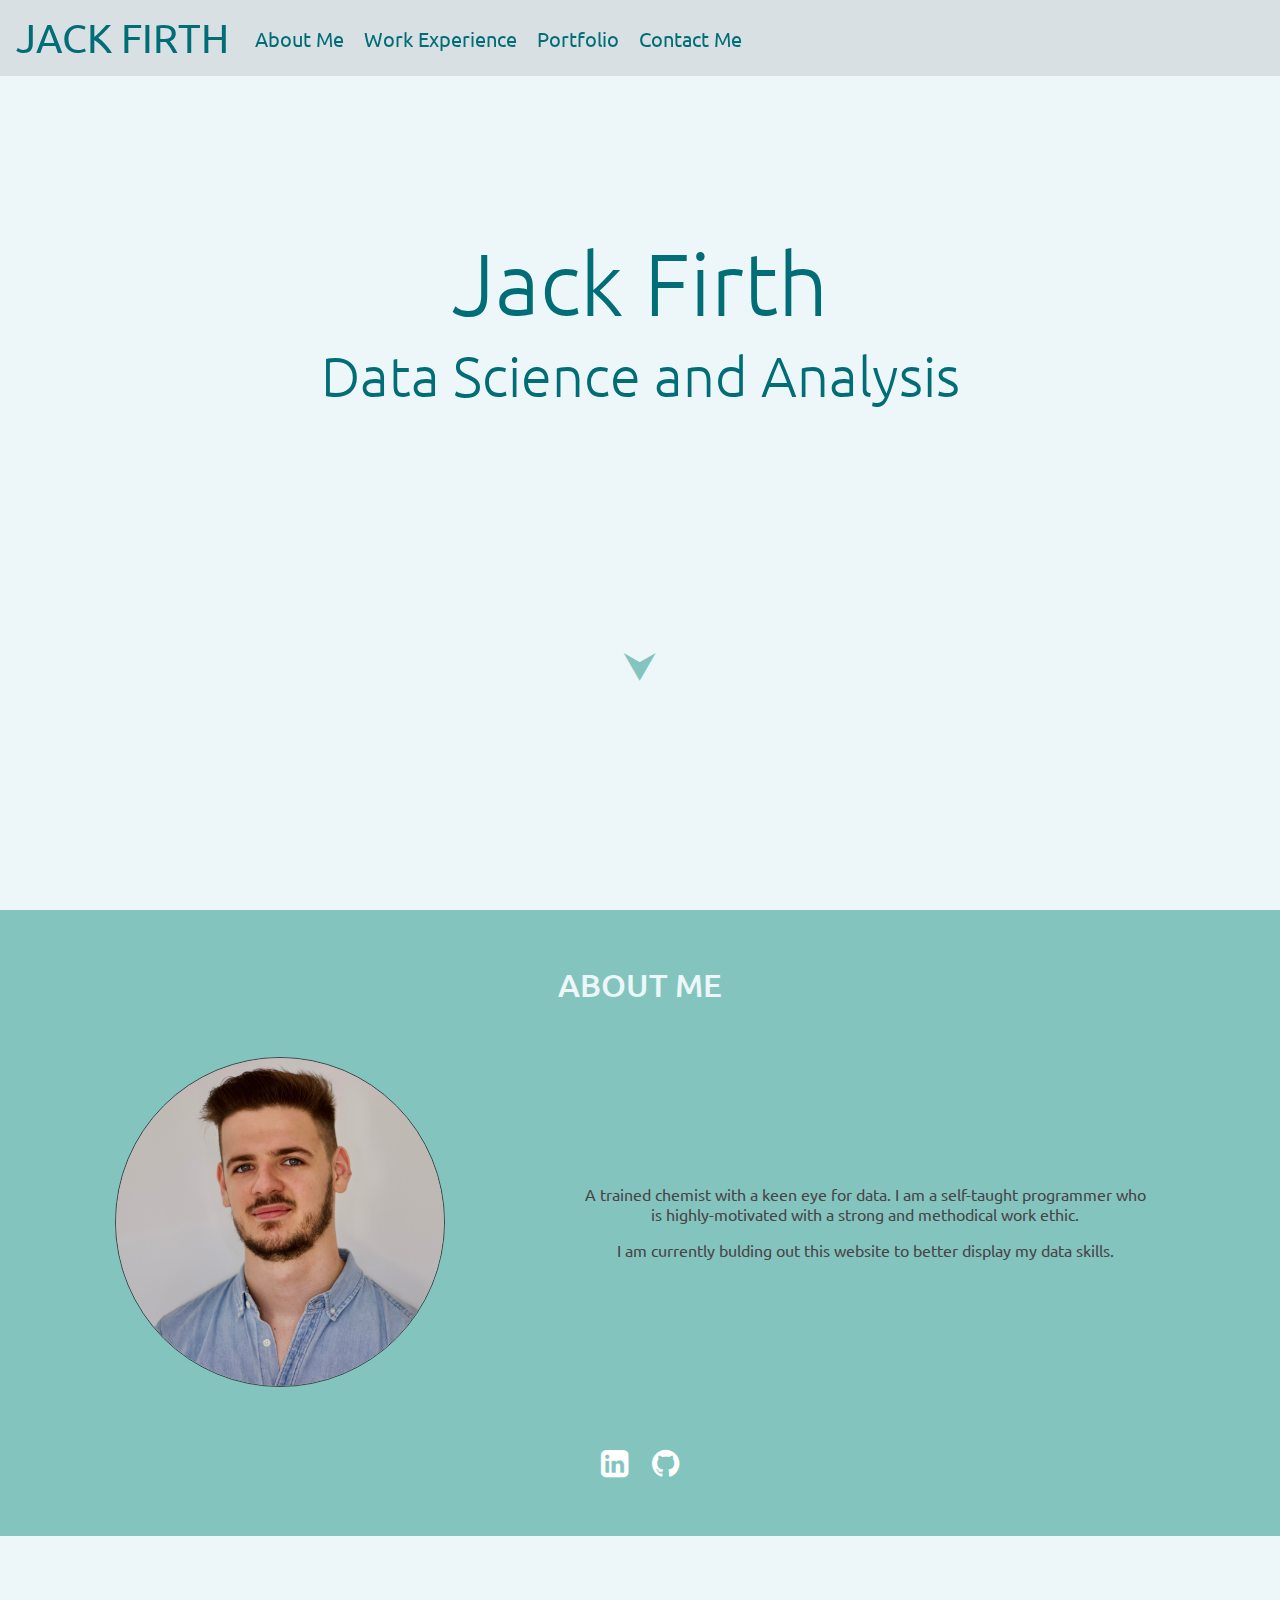
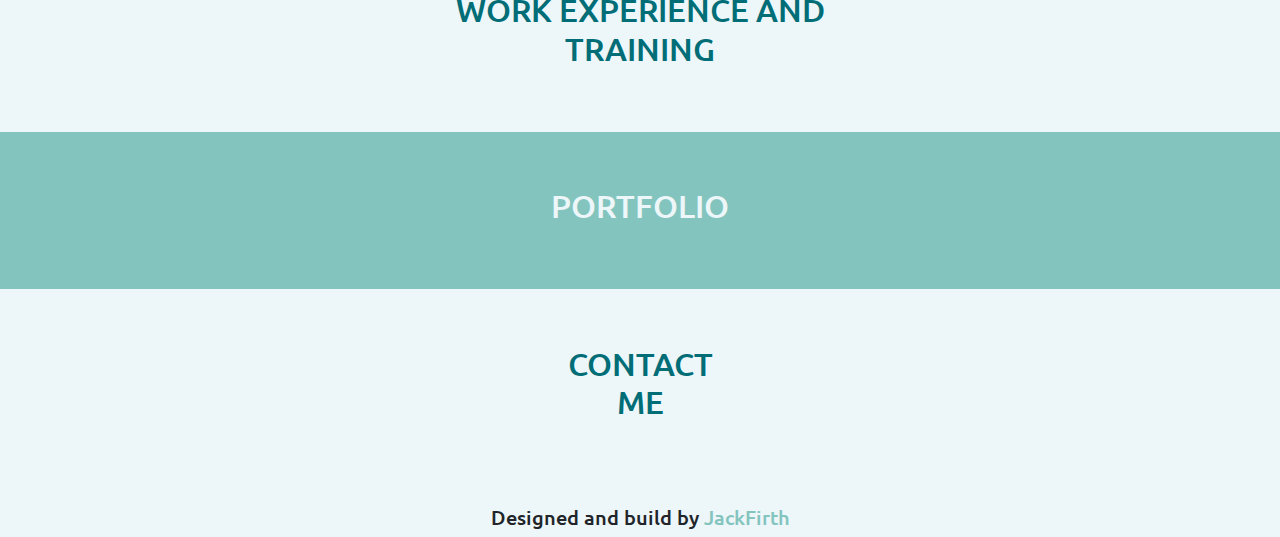
==== commit 981c6480: "refactoring" ====
--- a/docs/index.html
+++ b/docs/index.html
@@ -16,6 +16,7 @@
   <link rel="stylesheet" href="css/bootstrap-4.5.0-dist/css/bootstrap-grid.min.css" />
   <link rel="stylesheet" href="css/bootstrap-4.5.0-dist/css/bootstrap.min.css" />
   <link rel="stylesheet" href="sass/main.css" />
+  <link rel="stylesheet" href="https://cdnjs.cloudflare.com/ajax/libs/font-awesome/4.7.0/css/font-awesome.min.css">
   <script type="text/javascript" src="js/main.js"></script>
 </head>
 
@@ -39,54 +40,56 @@
       </div>
     </nav>
   </header>
-  <div class="container-fluid">
-    <section class="container welcome-container">
-      <h1 class="display-2">Jack Firth</h1>
-      <h2 class="display-4">Data Science and Analysis</h2>
-      <a href="#aboutMe-section" class="advance-arrow">&#11167</a>
-    </section>
-  </div>
+
+  <section class="container-fluid container welcome-container">
+    <h1 class="display-2">Jack Firth</h1>
+    <h2 class="display-4">Data Science and Analysis</h2>
+    <a href="#aboutMe-section" class="advance-arrow">&#11167</a>
+  </section>
+
   <div class="bluesection">
     <section class="container container-fluid blue-section-container" id="aboutMe-section">
-      <div class="row">
-        <div class="col-12">
-          <div class="blue-section-wrapper">
-            <div class="row">
-              <div class="col-12">
-                <div class="title-wrapper">
-                  <h1 class="wrapper-title">About Me</h1>
+
+      <div class="blue-section-wrapper section-wrapper">
+        <div class="row">
+          <div class="col-12">
+            <div class="title-wrapper">
+              <h1 class="container-title">About Me</h1>
+            </div>
+          </div>
+        </div>
+        <div class="row">
+          <div class="col-12">
+            <div class="about-me-wrapper about-me">
+
+              <div class="col-lg-4">
+                <img src="assets/Jack Headshot.png" class="img-fluid headshot" alt="Jack Firth">
+              </div>
+
+              <div class="col-lg-1"></div>
+
+              <div class="col-lg-7 col-12">
+
+                <div class="container-fluid">
+                  <p class="about-me-text">
+                    A trained chemist with a keen eye for data. I am a self-taught programmer who is highly-motivated
+                    with a
+                    strong and methodical work ethic.
+                  </p>
+                  <p>
+                    I am currently bulding out this website to better display my data skills.
+                  </p>
                 </div>
               </div>
-            </div>
-            <div class="row">
-              <div class="col-sm">
-                <div class="about-me-wrapper about-me">
-                  <div class="col-lg-4">
-                    <img src="assets/Jack Headshot.png" class="img-fluid headshot" alt="Jack Firth">
-                  </div>
 
-                  <div class="col-lg-8" id="about">
-                    <div class="row">
-                      <div class="about-me">
-                        <span class="text-center ">
-                          Lorem ipsum dolor sit amet, consectetur adipiscing elit, sed
-                          do eiusmod tempor incididunt ut labore et dolore magna aliqua.
-                          Ut enim ad minim veniam, quis nostrud exercitation ullamco
-                          laboris nisi ut aliquip ex ea commodo consequat. Duis aute
-                          irure dolor in reprehenderit in voluptate velit esse cillum
-                          dolore eu fugiat nulla pariatur. Excepteur sint occaecat
-                          cupidatat non proident, sunt in culpa qui officia deserunt
-                          mollit anim id est laborum.
-                        </span>
-                      </div>
-                    </div>
-                    <div class="row">
-                      <div class="col-12">
-                        <div class="socials-wrapper">
-                          test
-                        </div>
-                      </div>
-                    </div>
+
+              <div class="row">
+                <div class="col-12">
+                  <div class="socials-wrapper">
+                    <a class="social-link" href="https://www.linkedin.com/in/jack-d-firth">
+                      <i class="fa fa-inverse fa-2x fa-linkedin-square"></i></a>
+                    <a class="social-link" href="https://github.com/Jack-Firth" class="social-link">
+                      <i class="fa fa-inverse fa-2x fa-brands fa-github"></i></a>
                   </div>
                 </div>
               </div>
@@ -94,79 +97,67 @@
           </div>
         </div>
       </div>
+
     </section>
   </div>
 
   <div class="lightsection">
-    <section class="container light-section-container" id="workExperience-section">
-      <div class="row">
+    <section class="container container-fluid light-section-container" id="workExperience-section">
 
-        <div class="col-12">
-          <div class="light-section-wrapper">
-            <div class="row">
-              <div class="col-12">
-                <div class="title-wrapper">
-                  <h1 class="wrapper-title">Work Experience</h1>
-                </div>
-              </div>
-            </div>
-            <div class="row">
-              <div class="col-sm-12">
-              </div>
+      <div class="light-section-wrapper section-wrapper">
+        <div class="row">
+          <div class="col-12">
+            <div class="title-wrapper">
+              <h1 class="container-title">Work Experience and Training</h1>
             </div>
           </div>
         </div>
-
+        <div class="row">
+          <div class="col-sm">
+          </div>
+        </div>
       </div>
     </section>
   </div>
 
   <div class="bluesection">
-    <section class="container blue-section-container" id="portfolio-section">
-      <div class="row">
+    <section class="container container-fluid blue-section-container" id="portfolio-section">
 
-        <div class="col-12">
-          <div class="blue-section-wrapper">
-            <div class="row">
-              <div class="col-12">
-                <div class="title-wrapper">
-                  <h1 class="wrapper-title">My Portfolio</h1>
-                </div>
-              </div>
-            </div>
-            <div class="row">
-              <div class="col-sm-12">
-              </div>
+      <div class="blue-section-wrapper section-wrapper">
+        <div class="row">
+          <div class="col-12">
+            <div class="title-wrapper">
+              <h1 class="container-title">Portfolio</h1>
             </div>
           </div>
         </div>
-
+        <div class="row">
+          <div class="col-sm">
+          </div>
+        </div>
       </div>
     </section>
   </div>
 
   <div class="lightsection">
-    <section class="container light-section-container" id="contactMe-section">
-      <div class="row">
+    <section class="container container-fluid light-section-container" id="contactMe-section">
 
-        <div class="col-12">
-          <div class="light-section-wrapper">
-            <div class="row">
-              <div class="col-12">
-                <div class="title-wrapper">
-                  <h1 class="wrapper-title">Contact Me</h1>
-                </div>
-              </div>
-            </div>
-            <div class="row">
-              <div class="col-sm-12">
-              </div>
+      <div class="light-section-wrapper section-wrapper">
+        <div class="row">
+          <div class="col-12">
+            <div class="title-wrapper">
+              <h1 class="container-title">Contact Me</h1>
             </div>
           </div>
         </div>
+        <div class="row">
+          <div class="col-sm">
+          </div>
+        </div>
       </div>
+    </section>
+  </div>
 
-  </div>
   </section>
   </div>
   <script src="https://code.jquery.com/jquery-3.5.1.slim.min.js"
--- a/docs/sass/main.css
+++ b/docs/sass/main.css
@@ -81,31 +81,31 @@
   display: flex;
   flex-direction: column;
   justify-content: center;
-  align-items: center;
-  vertical-align: baseline;
-  width: 100%;
-  height: 100vh;
-  background-color: #edf6f9;
+  width: 100%;
+  height: 100%;
   color: #006D77;
   text-align: center;
+  align-items: center;
 }
 
 .blue-section-container {
+  background-color: #83c5be;
+}
+
+.light-section-container {
+  background-color: #edf6f9;
+}
+
+.welcome-container {
   height: 100vh;
-  width: 100%;
-  align-content: center;
-  background-color: #83c5be;
-}
-
-.light-section-container {
-  margin-top: 3vh;
-  height: 100vh;
-  width: 100%;
-  align-content: center;
-  background-color: #edf6f9;
-}
-
-h1.wrapper-title {
+}
+
+.title-wrapper {
+  display: flex;
+  justify-content: center;
+}
+
+h1.container-title {
   display: inline-block;
   text-transform: uppercase;
   text-align: center;
@@ -121,27 +121,22 @@
   backdrop-color: #edf6f9;
 }
 
+.section-wrapper {
+  padding: 5% 0;
+  height: 80%;
+  display: flex;
+  flex-direction: column;
+  align-items: center;
+}
+
 .blue-section-wrapper {
   background-color: #83c5be;
   color: #edf6f9;
-  padding: 5% 0;
-  width: 100%;
-  height: 80vh;
-  display: flex;
-  flex-direction: column;
-  text-align: center;
-  align-items: center;
 }
 
 .light-section-wrapper {
   background-color: #edf6f9;
   color: #006D77;
-  padding: 5% 10%;
-  width: 100%;
-  height: 80vh;
-  display: flex;
-  flex-direction: column;
-  text-align: center;
 }
 
 .about-me-wrapper {
@@ -149,6 +144,7 @@
   flex-wrap: wrap;
   margin-top: 5vh;
   justify-content: space-between;
+  align-items: center;
 }
 
 .socials-wrapper {
@@ -193,7 +189,7 @@
 }
 
 .advance-arrow {
-  margin-top: 20vh;
+  margin-top: 20%;
   color: #83c5be;
   font-size: 2.5rem;
   text-decoration: none;
@@ -206,81 +202,18 @@
 .headshot {
   border-radius: 50%;
   border: 1px solid #484349;
-  margin-bottom: 5vh;
+  margin-bottom: 5%;
 }
 
 .about-me {
   color: #484349;
   justify-content: center;
-}
-
-.modal-content {
-  background-color: rgba(0, 109, 119, 0.9);
-}
-
-.modal-header {
-  border-bottom: 1px solid #83c5be;
-}
-
-.modal-footer {
-  border-top: 1px solid #83c5be;
-}
-
-.btn-secondary {
-  background-color: #edf6f9;
-}
-.btn-secondary:hover {
-  color: #e73601;
-}
-
-.btn {
-  transition: none;
-}
-.btn:hover {
-  transition: none;
-}
-
-.timeline-wrapper .events {
-  width: 2160px;
-  transform: translateX(-20px);
-}
-
-.timeline {
-  position: absolute;
-  height: 10%;
-  width: 70%;
-  background-color: #83c5be;
-  left: 0;
-  top: 0;
-  z-index: 1;
-  transform: scaleX(0.95489);
-}
-
-ol {
-  list-style: none;
-}
-
-.contactMe-form {
-  padding: 0 50px;
-}
-.contactMe-form .form-group {
-  border-radius: 5px;
-}
-.contactMe-form .form-group .form-control {
-  background-color: rgba(237, 246, 249, 0.7);
-  color: #ffffff;
-  border: none;
-  font-family: "Ubuntu", sans-serif;
-}
-
-.btn-primary {
-  background-color: #edf6f9;
-  color: #ffffff;
-  border: none;
-}
-.btn-primary:hover {
-  color: #e73601;
-  background-color: #edf6f9;
+  align-items: center;
+  display: flex;
+}
+
+.social-link {
+  margin: 10px;
 }
 
 .main-footer {
